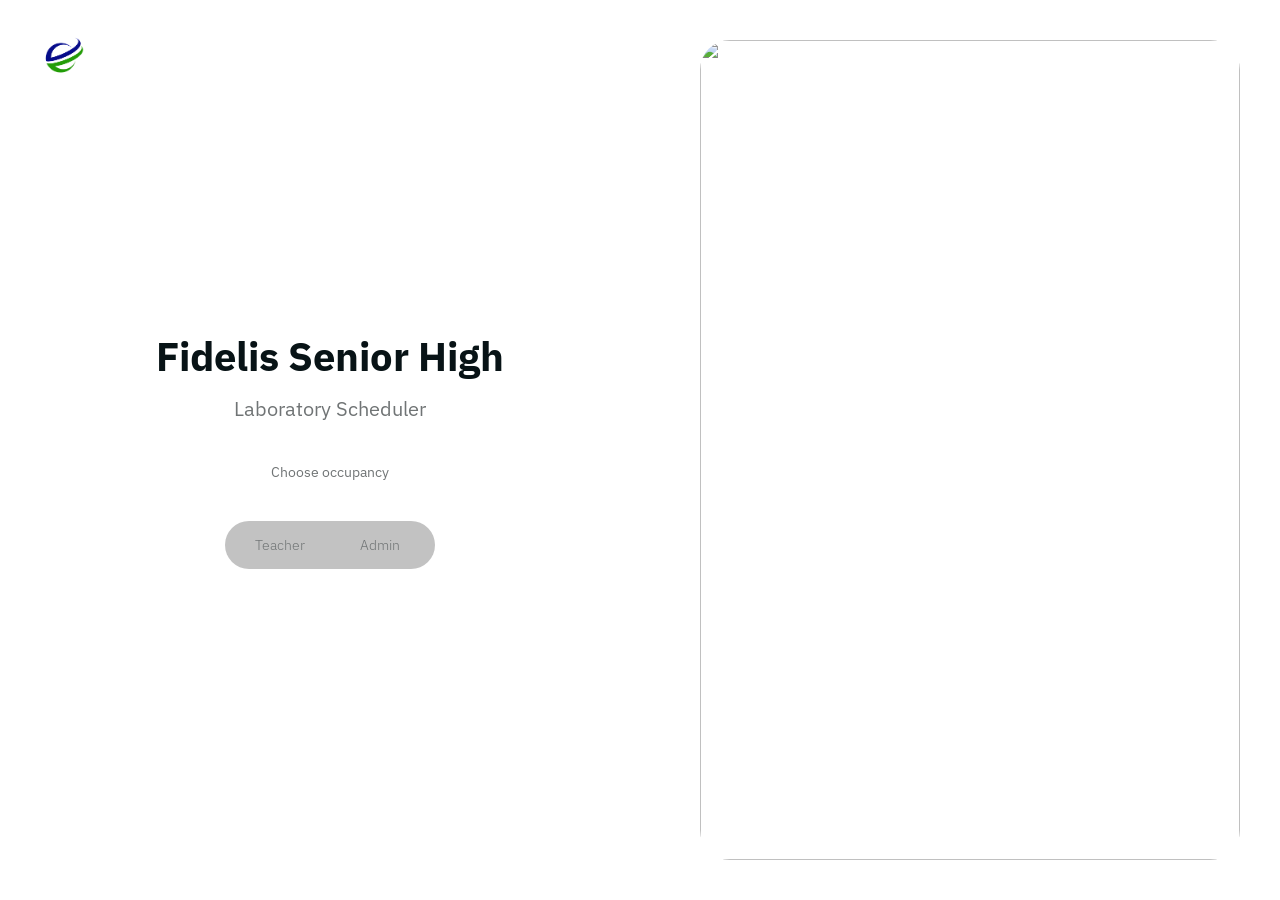
==== app/index.html @ 253de5e6 "Again" ====
<!DOCTYPE html>
<html>
    <head>
        <title>FSH Lab Scheduler</title>
        <meta charset="utf-8">
        <meta name="viewport" content="width=device-width, initial-scale=1.0">
        <link rel="stylesheet" href="style.css">
        <link rel="stylesheet" href="google-auth.css">
        <meta name="description" content="">
        <link rel="preconnect" href="https://fonts.googleapis.com">
        <link rel="preconnect" href="https://fonts.gstatic.com" crossorigin>
        <link href="https://fonts.googleapis.com/css2?family=IBM+Plex+Sans:ital,wght@0,100..700;1,100..700&family=Montserrat:ital,wght@0,100..900;1,100..900&display=swap" rel="stylesheet">
        <link rel="stylesheet" href="https://cdnjs.cloudflare.com/ajax/libs/font-awesome/6.5.1/css/all.min.css">
        <script src="https://accounts.google.com/gsi/client" async defer></script>
        <!-- Redirect to dashboard if already logged in -->
        <script>
            (function () {
                const token = localStorage.getItem('fsh_token');
                const email = localStorage.getItem('fsh_user_email');
                const loginTime = parseInt(localStorage.getItem('fsh_login_time') || '0', 10);
                const SESSION_DURATION_MS = 60 * 60 * 1000; // 1 hour
                const expired = !loginTime || (Date.now() - loginTime) > SESSION_DURATION_MS;

                if (token && email && !expired) {
                    window.location.replace('dashboard.html');
                } else if (token && expired) {
                    // Clean up stale session so login page starts fresh
                    localStorage.removeItem('fsh_token');
                    localStorage.removeItem('fsh_user_email');
                    localStorage.removeItem('fsh_user_role');
                    localStorage.removeItem('fsh_login_time');
                }
            })();
        </script>
    </head>
    <body>
        <nav>
            <img src="../public/fsh_logo_colored.png">
        </nav>

        <div class="main-container">
            <div class="content">
                <h1>Fidelis Senior High</h1>
                <h2>Laboratory Scheduler</h2>

                <!-- Role Selection View -->
                <div id="selection-view">
                    <p>Choose occupancy</p>
                    <div class="toggle">
                        <button onclick="handleSelection(this)">Teacher</button>
                        <button onclick="handleSelection(this)">Admin</button>
                    </div>
                </div>

                <!-- Login View -->
                <div id="login-view">
                    <h2 class="login-subtext">Sign in to continue</h2>

                    <div id="buttonDiv-login"></div>

                    <div class="divider">or</div>

                    <input type="email" id="login-email" class="login-input" placeholder="Email">
                    <div class="password-container">
                        <input type="password" id="login-password" class="login-input" placeholder="Password">
                        <i class="far fa-eye password-toggle" onclick="togglePassword('login-password', this)"></i>
                    </div>

                    <a href="#" class="forgot-password-link" onclick="showForgotPassword(); return false;">Forgot password?</a>

                    <button class="enter-btn" onclick="handleLogin()">Continue</button>

                    <p style="font-size: 14px; color: #707475;">
                        Don't have an account? 
                        <a href="#" onclick="showSignup(); return false;" style="color: #081316; font-weight: 500; text-decoration: none;">Sign up</a>
                    </p>

                    <div class="back-navigation">
                        <button class="back-btn" onclick="goBack()">
                            <i class="fas fa-arrow-left"></i>
                            <span>Back</span>
                        </button>
                    </div>
                </div>

                <!-- Signup View - Email Step -->
                <div id="signup-view">
                    <h2 class="login-subtext">Create your account</h2>

                    <div id="buttonDiv-signup"></div>

                    <div class="divider">or</div>

                    <input type="email" id="signup-email" class="login-input" placeholder="Enter your email">

                    <button class="enter-btn" onclick="confirmEmail()">Continue</button>

                    <p style="font-size: 14px; color: #707475;">
                        Already have an account? 
                        <a href="#" onclick="showLoginFromSignup(); return false;" style="color: #081316; font-weight: 500; text-decoration: none;">Sign in</a>
                    </p>

                    <div class="back-navigation">
                        <button class="back-btn" onclick="goBack()">
                            <i class="fas fa-arrow-left"></i>
                            <span>Back</span>
                        </button>
                    </div>
                </div>

                <!-- Signup View - Password Step -->
                <div id="signup-password-view">
                    <h2 class="login-subtext">Create a password</h2>
                    <p style="font-size: 14px; color: #707475; margin-bottom: 20px;" id="signup-email-display"></p>

                    <div class="password-container">
                        <input type="password" id="signup-password" class="login-input" placeholder="Create password">
                        <i class="far fa-eye password-toggle" onclick="togglePassword('signup-password', this)"></i>
                    </div>

                    <div class="password-container">
                        <input type="password" id="signup-confirm-password" class="login-input" placeholder="Confirm password">
                        <i class="far fa-eye password-toggle" onclick="togglePassword('signup-confirm-password', this)"></i>
                    </div>

                    <button class="enter-btn" onclick="handleSignup()">Create Account</button>

                    <div class="back-navigation">
                        <button class="back-btn" onclick="backToEmailStep()">
                            <i class="fas fa-arrow-left"></i>
                            <span>Back</span>
                        </button>
                    </div>
                </div>

                <!-- Forgot Password View - Email Step -->
                <div id="forgot-password-view">
                    <h2 class="login-subtext">Reset your password</h2>
                    <p style="font-size: 14px; color: #707475; margin-bottom: 20px;">
                        Enter your email to receive a verification code
                    </p>

                    <input type="email" id="forgot-email" class="login-input" placeholder="Enter your email">

                    <button class="enter-btn" onclick="sendOTP()">Send Code</button>

                    <div class="back-navigation">
                        <button class="back-btn" onclick="backToLogin()">
                            <i class="fas fa-arrow-left"></i>
                            <span>Back to Login</span>
                        </button>
                    </div>
                </div>

                <!-- OTP Verification View -->
                <div id="otp-view">
                    <h2 class="login-subtext">Enter verification code</h2>
                    <p style="font-size: 14px; color: #707475; margin-bottom: 20px;" id="otp-email-display"></p>

                    <p id="otp-sent-message" style="display: none; font-size: 14px; color: #22c55e; margin-bottom: 15px; text-align: center;">
                        <i class="fas fa-check-circle"></i> Verification code sent to your email!
                    </p>

                    <input type="text" id="otp-code" class="login-input" placeholder="Enter 6-digit code" maxlength="6">

                    <button class="enter-btn" onclick="verifyOTP()">Verify Code</button>

                    <p style="font-size: 14px; color: #707475; margin-top: 15px;">
                        Didn't receive code? 
                        <a href="#" onclick="resendOTP(); return false;" style="color: #081316; font-weight: 500; text-decoration: none;">Resend</a>
                    </p>

                    <div class="back-navigation">
                        <button class="back-btn" onclick="backToForgotPassword()">
                            <i class="fas fa-arrow-left"></i>
                            <span>Back</span>
                        </button>
                    </div>
                </div>

                <!-- Reset Password View -->
                <div id="reset-password-view">
                    <h2 class="login-subtext">Create new password</h2>
                    <p style="font-size: 14px; color: #707475; margin-bottom: 20px;" id="reset-email-display"></p>

                    <div class="password-container">
                        <input type="password" id="reset-password" class="login-input" placeholder="New password">
                        <i class="far fa-eye password-toggle" onclick="togglePassword('reset-password', this)"></i>
                    </div>

                    <div class="password-container">
                        <input type="password" id="reset-confirm-password" class="login-input" placeholder="Confirm new password">
                        <i class="far fa-eye password-toggle" onclick="togglePassword('reset-confirm-password', this)"></i>
                    </div>

                    <button class="enter-btn" onclick="resetPassword()">Reset Password</button>

                    <div class="back-navigation">
                        <button class="back-btn" onclick="backToLogin()">
                            <i class="fas fa-arrow-left"></i>
                            <span>Cancel</span>
                        </button>
                    </div>
                </div>
            </div>

            <div class="image-container">
                <img src="../public/nsc_bldg.png">
            </div>
        </div>
        
        <script src="auth.js"></script>
        <script src="ui.js"></script>
        <script src="google-auth.js"></script>
        <script>
            // Initialize dark mode on login page
            document.addEventListener('DOMContentLoaded', () => {
                const savedTheme = localStorage.getItem('fsh_theme') || 'light';
                document.documentElement.setAttribute('data-theme', savedTheme);
            });
        </script>
    </body>
</html>
---- app/style.css ----
/* Hide scrollbar for Chrome, Safari and Opera */
::-webkit-scrollbar {
    display: none;
}

/* Hide scrollbar for Firefox, IE and Edge */
html, body {
    -ms-overflow-style: none;  /* IE and Edge */
    scrollbar-width: none;  /* Firefox */
}

/* ============================================================================
   DARK MODE CSS VARIABLES
   ============================================================================ */
:root {
    --bg-color: #ffffff;
    --text-color: #081316;
    --secondary-text: #707475;
    --nav-bg: #ffffff;
    --card-bg: #ffffff;
    --input-bg: #ffffff;
    --input-border: #081316;
    --button-bg: #081316;
    --button-text: #ffffff;
    --hover-bg: #f0f0f0;
    --shadow: rgba(0, 0, 0, 0.05);
    --shadow-hover: rgba(0, 0, 0, 0.12);
    --border-color: #e0e0e0;
}

[data-theme="dark"] {
    --bg-color: #1a1a1a;
    --text-color: #ffffff;
    --secondary-text: #b0b0b0;
    --nav-bg: #2a2a2a;
    --card-bg: #2a2a2a;
    --input-bg: #333333;
    --input-border: #555555;
    --button-bg: #ffffff;
    --button-text: #081316;
    --hover-bg: #3a3a3a;
    --shadow: rgba(0, 0, 0, 0.3);
    --shadow-hover: rgba(0, 0, 0, 0.5);
    --border-color: #444444;
}

*{
    margin: 0;
    padding: 0;
    box-sizing: border-box;
    font-family: "IBM Plex Sans", sans-serif;
}

body {
    background-color: var(--bg-color);
    color: var(--text-color);
    transition: background-color 0.3s ease, color 0.3s ease;
}

.hidden {
    display: none !important;
}

/* ============================================================================
   NAVIGATION BAR
   ============================================================================ */

nav {
    position: absolute;
    top: 0;
    left: 0;
    width: 100%;
    z-index: 10;
    align-items: center;
    gap: 10px;
    display: flex;
    padding: 30px 3%;
}

nav img[src*="fsh_logo"] {
    width: 50px;
    height: 50px;
    content: url('../public/fsh_logo_colored.png');
}

/* ============================================================================
   MAIN CONTAINER - SPLIT SCREEN LAYOUT
   ============================================================================ */

.main-container {
    display: flex; 
    flex-direction: row; 
    width: 100%;
    min-height: 100vh;
    align-items: center;
}

/* ============================================================================
   LEFT SECTION - CONTENT AREA
   ============================================================================ */

.content {
    flex: 1;
    width: 100%;
    display: flex;
    flex-direction: column;
    align-items: center;
    justify-content: center;
    text-align: center;
    padding: 60px 60px;
    min-height: 100vh;
}

.content h1 {
    font-size: clamp(2rem, 4vw, 2.5rem);
    margin-bottom: 15px;
    line-height: 1.2;
}

.content h2 {
    color: var(--secondary-text);
    font-weight: 400;
    font-size: clamp(1rem, 2vw, 1.25rem);
    margin-bottom: 40px;
}

.content p{
    font-size: clamp(0.875rem, 1.5vw, 0.9rem);
    color: var(--secondary-text);
    margin-bottom: 10px;
}

/* ============================================================================
   RIGHT SECTION - IMAGE CONTAINER
   ============================================================================ */

.image-container {
    flex: 1; 
    height: 100vh;
    padding: 40px; 
}

.image-container img {
    width: 100%;
    height: 100%;
    object-fit: cover; 
    border-radius: 30px; 
}

/* ============================================================================
   ROLE SELECTION VIEW
   ============================================================================ */

#selection-view {
    display: flex;
    flex-direction: column;
    align-items: center;
    width: 100%;
    gap: 20px;
}

/* ============================================================================
   TOGGLE BUTTONS
   ============================================================================ */

.toggle {
    display: inline-flex;
    background: #9999; 
    border-radius: 30px;
    padding: 5px;
    margin-top: 10px;
    isolation: isolate;
}

.toggle button {
    min-width: 100px;
    padding: 10px 25px;
    font-size: clamp(13px, 1.5vw, 14px);
    font-weight: 300;
    background: transparent;
    border: none;
    cursor: pointer;
    border-radius: 25px;
    color: var(--secondary-text);
    transition: all 0.3s ease; 
}

.toggle button:hover {
    background-color: var(--button-bg);
    color: var(--button-text);
    font-weight: 300;
    transform: translateY(-1px);
}

.toggle button:active {
    transform: scale(0.98);
}

/* ============================================================================
   VIEW CONTAINERS
   ============================================================================ */

#login-view,
#signup-view,
#signup-password-view,
#forgot-password-view,
#otp-view,
#reset-password-view {
    display: none; 
    flex-direction: column;
    align-items: center;
    width: 100%;
    max-width: 320px;
}

/* ============================================================================
   PASSWORD FIELD WITH TOGGLE ICON
   ============================================================================ */

.password-container {
    position: relative;
    width: 100%;
}

.password-container .login-input {
    width: 100%;
    padding-right: 45px;
}

.password-toggle {
    position: absolute;
    right: 20px;
    top: 50%;
    transform: translateY(-50%);
    margin-top: -6px;
    cursor: pointer;
    color: var(--secondary-text);
    font-size: 16px;
    transition: color 0.3s ease;
    user-select: none;
    display: none;
}

.password-toggle:hover {
    color: var(--text-color);
}

/* ============================================================================
   FORGOT PASSWORD LINK
   ============================================================================ */

.forgot-password-link {
    align-self: flex-end;
    font-size: 14px;
    color: var(--text-color);
    font-weight: 500;
    text-decoration: none;
    margin-bottom: 15px;
    margin-top: -5px;
    transition: color 0.3s ease;
}

.forgot-password-link:hover {
    color: var(--secondary-text);
}

/* ============================================================================
   HEADINGS AND TEXT
   ============================================================================ */

.login-subtext {
    text-align: center; 
    line-height: 1.2;
    font-size: clamp(1rem, 2vw, 1.1rem);
    font-weight: 400;
    margin-bottom: 10px;
    margin-top: -5px;
    color: var(--secondary-text);
}

/* ============================================================================
   BUTTONS
   ============================================================================ */

.google-btn {
    width: 100%;
    padding: 12px 24px;
    background-color: var(--button-bg);
    color: var(--button-text);
    border: 1px solid transparent; 
    border-radius: 50px;
    display: flex;
    justify-content: center;
    align-items: center;
    gap: 12px;
    cursor: pointer;
    font-size: 14px;
    font-weight: 500;
    margin-top: 5px;
    transition: all 0.3s ease;
}

.google-btn:hover {
    background-color: var(--bg-color);
    color: var(--text-color);
    border: 1px solid var(--text-color); 
    transform: translateY(-1px);
}

.google-btn img {
    width: 18px;
    height: 18px;
    object-fit: contain;
}

.enter-btn {
    width: 100%;
    padding: 12px;
    margin-bottom: 15px;
    background: var(--button-bg);
    color: var(--button-text);
    border: 1px solid transparent; 
    border-radius: 50px;
    cursor: pointer;
    font-size: 14px;
    transition: all 0.3s ease;
}

.enter-btn:hover {
    background-color: var(--bg-color);
    color: var(--text-color);
    border: 1px solid var(--text-color); 
    transform: translateY(-1px);
}

.back-btn {
    background: var(--button-bg);
    border: 1px solid transparent; 
    cursor: pointer;
    padding: 10px 20px;
    border-radius: 50px; 
    color: var(--button-text);
    font-size: 14px;
    display: flex;
    align-items: center;
    gap: 8px;
    transition: all 0.3s ease;
}

.back-btn:hover {
    color: var(--text-color);
    background-color: var(--bg-color);
    border: 1px solid var(--text-color);
    transform: translateY(-1px);
}

/* ============================================================================
   DARK MODE OVERRIDES FOR LOGIN/SIGNUP LINKS
   ============================================================================ */

/* Sign up / Sign in links in dark mode */
[data-theme="dark"] .content p a {
    color: #ffffff !important;
}

[data-theme="dark"] .content p a:hover {
    opacity: 0.8;
}

/* Dark mode glow for index page nav logo */
[data-theme="dark"] nav img[src*="fsh_logo"] {
    filter: drop-shadow(0 0 10px rgba(255, 255, 255, 0.5));
}

/* Google Sign-In Button styles are handled in google-auth.css */

/* ============================================================================
   BACK NAVIGATION
   ============================================================================ */

.back-navigation {
    margin-top: 25px; 
    width: 100%;
    display: flex;
    justify-content: center; 
}

/* ============================================================================
   DIVIDER
   ============================================================================ */

.divider {
    margin: 10px 0;
    color: var(--secondary-text); 
    font-size: 12px;
    display: flex;
    align-items: center;
    width: 100%;
}

.divider::before, .divider::after {
    content: "";
    flex: 1;
    height: 1px;
    background: var(--secondary-text);
    margin: 0 10px;
}

/* ============================================================================
   INPUT FIELDS
   ============================================================================ */

.login-input {
    width: 100%;
    padding: 12px 20px;
    border: 1px solid var(--input-border);
    border-radius: 50px;
    margin-bottom: 12px;
    outline: none;
    font-size: 14px;
    background-color: var(--input-bg);
    color: var(--text-color);
}

.input-error {
    border: 2px solid #ff4d4d !important;
    background-color: #fff0f0;
    animation: shake 0.4s ease-in-out;
}

/* ============================================================================
   DASHBOARD CONTAINER
   ============================================================================ */

.dashboard-container {
    position: relative;
    width: 100%;
    min-height: 100vh;
    background-color: var(--bg-color);
    padding-top: 110px;
}

/* ============================================================================
   DASHBOARD NAVIGATION
   ============================================================================ */

.dash-nav {
    background-color: var(--nav-bg); 
    position: fixed;
    top: 0;
    left: 0;
    width: 100%;
    z-index: 1000;
    display: flex;
    align-items: center; 
    padding: 30px 5%;
    box-shadow: 0 2px 10px var(--shadow); 
}

.dash-nav nav {
    position: static;
    width: 100%;
    display: flex;
    justify-content: space-between;
    align-items: center;
    padding: 0;
}

.dash-nav img {
    width: 50px;
    height: 50px;
    object-fit: contain;
}

#user-display {
    font-size: clamp(14px, 2vw, 18px);
    font-weight: 500;
}

/* ============================================================================
   MAIN CONTENT AREA
   ============================================================================ */

.main-content {
    max-width: 1400px;
    margin: 0 auto;
    padding: 40px 5%;
}

/* Add extra left padding on desktop to account for hamburger menu */
@media (min-width: 769px) {
    .main-content {
        padding-left: calc(60px + 44px + 20px); /* hamburger position + width + gap */
        padding-right: calc(60px + 50px + 20px); /* mail button position + width + gap */
    }
}

.main-content header {
    margin-bottom: 30px;
}

.main-content h1 {
    font-size: clamp(2rem, 4vw, 2.5rem);
    font-weight: 700;
    color: var(--text-color);
    padding-left: 0;
    transition: padding-left 0.3s ease;
}

@media (max-width: 768px) {
    .main-content h1 {
        padding-left: 0; /* Remove padding on mobile */
    }
}

/* ============================================================================
   LAB GRID
   ============================================================================ */

.lab-grid {
    display: grid;
    grid-template-columns: repeat(auto-fit, minmax(300px, 1fr));
    gap: 30px;
}

.lab-card {
    border-radius: 30px;
    overflow: hidden;
    cursor: pointer;
    transition: transform 0.3s ease, box-shadow 0.3s ease;
    background: var(--card-bg);
}

.lab-card:hover {
    transform: translateY(-8px);
    box-shadow: 0 10px 20px var(--shadow-hover);
}

.lab-image {
    height: 200px;
    width: 100%;
    background-color: var(--hover-bg);
    display: block;
    object-fit: cover;
}

.lab-info {
    padding: 25px;
}

.lab-info span {
    font-size: 12px;
    text-transform: uppercase;
    letter-spacing: 1px;
    color: var(--secondary-text);
}

.lab-info h3 {
    font-size: clamp(1.1rem, 2vw, 1.25rem);
    margin-top: 8px;
    color: var(--text-color);
}

/* ============================================================================
   LABORATORY PAGE STYLES
   ============================================================================ */

/* ============================================================================
   LABORATORY HEADER WITH RIGHT-ALIGNED BUTTON
   ============================================================================ */

.lab-header {
    background: linear-gradient(135deg, #081316 0%, #2a3a3f 100%);
    color: white;
    padding: 40px 5%;
    margin-bottom: 40px;
}

/* Add extra left padding on desktop to account for hamburger menu */
@media (min-width: 769px) {
    .lab-header {
        padding-left: calc(60px + 44px + 20px); /* hamburger position + width + gap */
    }
}

.lab-header-content {
    display: flex;
    justify-content: space-between;
    align-items: center;
    gap: 20px;
    max-width: 1400px;
    margin: 0 auto;
}

.lab-header-left {
    flex: 1;
}

.lab-header-left h1 {
    font-size: clamp(1.75rem, 4vw, 2.5rem);
    margin-bottom: 10px;
    color: white;
}

.lab-header-left p {
    font-size: clamp(0.9rem, 2vw, 1.1rem);
    color: rgba(255, 255, 255, 0.9);
    margin: 0;
}

.lab-header-right {
    flex-shrink: 0;
}

.lab-header-right .back-btn {
    background: white;
    color: #081316;
    border: 2px solid white;
    padding: 12px 24px;
    border-radius: 50px;
    cursor: pointer;
    font-size: 14px;
    font-weight: 500;
    display: flex;
    align-items: center;
    gap: 8px;
    transition: all 0.3s ease;
    white-space: nowrap;
}

.lab-header-right .back-btn:hover {
    background: transparent;
    color: white;
    transform: translateY(-2px);
    box-shadow: 0 4px 12px rgba(0, 0, 0, 0.2);
}

.lab-header-right .back-btn i {
    font-size: 14px;
}

.calendar-container {
    background: var(--card-bg);
    border-radius: 20px;
    padding: 30px;
    box-shadow: 0 4px 20px var(--shadow);
    margin-bottom: 30px;
}

.calendar-header {
    display: flex;
    justify-content: space-between;
    align-items: center;
    margin-bottom: 30px;
    flex-wrap: wrap;
    gap: 15px;
}

.calendar-header h2 {
    font-size: clamp(1.25rem, 3vw, 1.5rem);
    color: var(--text-color);
}

.calendar-controls {
    display: flex;
    gap: 20px;
    align-items: center;
    flex-wrap: wrap;
}

.view-toggle {
    display: flex;
    gap: 5px;
    background: var(--hover-bg);
    padding: 5px;
    border-radius: 10px;
}

.view-btn {
    background: transparent;
    color: var(--text-color);
    border: none;
    padding: 10px 12px;
    border-radius: 8px;
    cursor: pointer;
    transition: all 0.3s ease;
    font-size: 16px;
    display: flex;
    align-items: center;
    justify-content: center;
}

.view-btn:hover {
    background: var(--card-bg);
}

.view-btn.active {
    background: var(--button-bg);
    color: var(--button-text);
}

.view-btn i {
    font-size: 16px;
}

.calendar-nav {
    display: flex;
    gap: 10px;
    align-items: center;
}

.calendar-nav button {
    background: var(--button-bg);
    color: var(--button-text);
    border: none;
    padding: 10px 15px;
    border-radius: 10px;
    cursor: pointer;
    transition: all 0.3s ease;
    font-size: 14px;
}

.calendar-nav button:hover {
    opacity: 0.8;
    transform: translateY(-2px);
}

.calendar-nav span {
    font-weight: 600;
    min-width: 150px;
    text-align: center;
    font-size: clamp(14px, 2vw, 16px);
    color: var(--text-color);
}

.calendar-grid {
    display: grid;
    grid-template-columns: repeat(7, 1fr);
    gap: 10px;
}

.calendar-day-header {
    text-align: center;
    font-weight: 600;
    padding: 10px;
    color: var(--secondary-text);
    font-size: clamp(12px, 1.5vw, 14px);
}

.calendar-day {
    aspect-ratio: 1;
    display: flex;
    align-items: center;
    justify-content: center;
    border-radius: 10px;
    cursor: pointer;
    transition: all 0.3s ease;
    position: relative;
    font-size: clamp(12px, 1.5vw, 14px);
    border: 2px solid transparent;
    color: var(--text-color);
}

.calendar-day:not(.empty):not(.past):hover {
    background: var(--hover-bg);
    transform: scale(1.05);
}

/* Allow past dates to be hoverable when they have a pointer cursor (admin view) */
.calendar-day.past[style*="cursor: pointer"]:hover {
    background: var(--hover-bg);
    transform: scale(1.05);
}

.calendar-day.empty {
    cursor: default;
}

.calendar-day.past {
    color: #ccc;
    cursor: not-allowed;
}

.calendar-day.today {
    border: 2px solid var(--text-color);
    font-weight: bold;
}

.calendar-day.has-reservation {
    background: #fff0f0;
    color: #ff4d4d;
    font-weight: 600;
}

.calendar-day.has-reservation::after {
    content: '';
    position: absolute;
    bottom: 5px;
    width: 4px;
    height: 4px;
    background: #ff4d4d;
    border-radius: 50%;
}

.calendar-day.selected {
    background: #081316;
    color: white;
}

/* Daily View Styles */
.calendar-day.daily-view {
    aspect-ratio: auto;
    min-height: 200px;
    flex-direction: column;
    padding: 20px;
    background: var(--card-bg);
    border: 2px solid var(--border-color);
}

.daily-date {
    display: flex;
    flex-direction: column;
    align-items: center;
    gap: 10px;
}

.daily-day-name {
    font-size: clamp(14px, 2vw, 16px);
    font-weight: 500;
    color: var(--secondary-text);
    text-transform: uppercase;
    letter-spacing: 1px;
}

.daily-day-number {
    font-size: clamp(48px, 10vw, 72px);
    font-weight: 700;
    color: var(--text-color);
    line-height: 1;
}

.daily-month-year {
    font-size: clamp(14px, 2vw, 16px);
    color: var(--secondary-text);
}

.calendar-day.daily-view.selected {
    border-color: #081316;
    background: var(--card-bg);
}

.calendar-day.daily-view.selected .daily-day-number {
    color: #081316;
}

[data-theme="dark"] .calendar-day.daily-view.selected {
    border-color: #ffffff;
}

[data-theme="dark"] .calendar-day.daily-view.selected .daily-day-number {
    color: #ffffff;
}

/* ============================================================================
   TIME SLOT SELECTION
   ============================================================================ */

.time-slots-container {
    background: var(--card-bg);
    border-radius: 20px;
    padding: 30px;
    box-shadow: 0 4px 20px var(--shadow);
    margin-bottom: 30px;
}

.time-slots-container h3 {
    font-size: clamp(1.1rem, 2.5vw, 1.25rem);
    margin-bottom: 20px;
    color: var(--text-color);
}

.time-slots-grid {
    display: grid;
    grid-template-columns: repeat(auto-fill, minmax(140px, 1fr));
    gap: 15px;
}

.time-slot {
    padding: 15px;
    border: 2px solid var(--border-color);
    border-radius: 10px;
    text-align: center;
    cursor: pointer;
    transition: all 0.3s ease;
    font-size: clamp(13px, 1.5vw, 14px);
    background: var(--card-bg);
    color: var(--text-color);
}

.time-slot:hover:not(.disabled) {
    border-color: var(--text-color);
    transform: translateY(-2px);
}

.time-slot.selected {
    background: var(--button-bg);
    color: var(--button-text);
    border-color: var(--button-bg);
}

.time-slot.disabled {
    background: var(--hover-bg);
    color: var(--secondary-text);
    cursor: not-allowed;
    opacity: 0.6;
}

/* ============================================================================
   RESERVATION FORM
   ============================================================================ */

.reservation-form {
    background: var(--card-bg);
    border-radius: 20px;
    padding: 30px;
    box-shadow: 0 4px 20px var(--shadow);
}

.reservation-form h3 {
    font-size: clamp(1.1rem, 2.5vw, 1.25rem);
    margin-bottom: 20px;
    color: var(--text-color);
}

#selected-info {
    padding: 15px;
    background: var(--hover-bg);
    border-radius: 10px;
    margin-bottom: 20px;
    color: var(--text-color);
}

#selected-info p {
    color: var(--secondary-text);
    margin: 0;
}

.form-group {
    margin-bottom: 20px;
}

.form-group label {
    display: block;
    margin-bottom: 8px;
    font-weight: 500;
    color: var(--text-color);
    font-size: clamp(13px, 1.5vw, 14px);
}

.form-group input,
.form-group textarea,
.form-group select {
    width: 100%;
    padding: 12px 15px;
    border: 1px solid var(--border-color);
    border-radius: 10px;
    font-size: 14px;
    transition: border-color 0.3s ease;
    background-color: var(--input-bg);
    color: var(--text-color);
}

.form-group input:focus,
.form-group textarea:focus,
.form-group select:focus {
    outline: none;
    border-color: var(--text-color);
}

.form-group textarea {
    resize: vertical;
    min-height: 100px;
}

.submit-reservation-btn {
    width: 100%;
    padding: 15px;
    background: #081316;
    color: white;
    border: none;
    border-radius: 10px;
    font-size: 16px;
    font-weight: 600;
    cursor: pointer;
    transition: all 0.3s ease;
}

.submit-reservation-btn:hover {
    background: #2a3a3f;
    transform: translateY(-2px);
}

.submit-reservation-btn:disabled {
    background: #ccc;
    cursor: not-allowed;
    transform: none;
}

/* ============================================================================
   ADMIN PANEL
   ============================================================================ */

.admin-panel {
    background: var(--card-bg);
    border-radius: 20px;
    padding: 30px;
    box-shadow: 0 4px 20px var(--shadow);
}

.admin-panel h3 {
    font-size: clamp(1.1rem, 2.5vw, 1.25rem);
    margin-bottom: 20px;
    color: var(--text-color);
}

.reservations-list {
    display: flex;
    flex-direction: column;
    gap: 15px;
}

.reservation-item {
    background: #f9f9f9;
    padding: 20px;
    border-radius: 10px;
    border-left: 4px solid #081316;
}

[data-theme="dark"] .reservation-item {
    background: #2a2a2a;
    border-left-color: #ffffff;
    border: 1px solid #444444;
    border-left: 4px solid #ffffff;
}

.reservation-item.pending {
    border-left-color: #ffa500;
}

.reservation-item.approved {
    border-left-color: #4caf50;
}

.reservation-item.declined {
    border-left-color: #ff4d4d;
}

[data-theme="dark"] .reservation-item.pending {
    border-left-color: #ffa500;
}

[data-theme="dark"] .reservation-item.approved {
    border-left-color: #4caf50;
}

[data-theme="dark"] .reservation-item.declined {
    border-left-color: #ff4d4d;
}

.reservation-header {
    display: flex;
    justify-content: space-between;
    align-items: flex-start;
    margin-bottom: 15px;
    flex-wrap: wrap;
    gap: 10px;
}

.reservation-info h4 {
    font-size: clamp(1rem, 2vw, 1.1rem);
    color: var(--text-color);
    margin-bottom: 5px;
}

.reservation-info p {
    font-size: clamp(13px, 1.5vw, 14px);
    color: var(--secondary-text);
    margin: 3px 0;
}

.reservation-status {
    padding: 6px 12px;
    border-radius: 20px;
    font-size: 12px;
    font-weight: 600;
    text-transform: uppercase;
}

.reservation-status.pending {
    background: #fff3e0;
    color: #f57c00;
}

[data-theme="dark"] .reservation-status.pending {
    background: rgba(245, 124, 0, 0.2);
    color: #ffb74d;
}

.reservation-status.approved {
    background: #e8f5e9;
    color: #2e7d32;
}

[data-theme="dark"] .reservation-status.approved {
    background: rgba(76, 175, 80, 0.2);
    color: #81c784;
}

.reservation-status.declined {
    background: #ffebee;
    color: #c62828;
}

[data-theme="dark"] .reservation-status.declined {
    background: rgba(239, 68, 68, 0.2);
    color: #ef5350;
}

.reservation-actions {
    display: flex;
    gap: 10px;
    margin-top: 15px;
    flex-wrap: wrap;
}

.approve-btn,
.decline-btn {
    padding: 8px 16px;
    border: none;
    border-radius: 8px;
    cursor: pointer;
    font-size: 14px;
    font-weight: 500;
    transition: all 0.3s ease;
}

.approve-btn {
    background: #4caf50;
    color: white;
}

.approve-btn:hover {
    background: #45a049;
    transform: translateY(-2px);
}

.decline-btn {
    background: #ff4d4d;
    color: white;
}

.decline-btn:hover {
    background: #e04444;
    transform: translateY(-2px);
}

.empty-state {
    text-align: center;
    padding: 40px;
    color: var(--secondary-text);
}

.empty-state i {
    font-size: 48px;
    margin-bottom: 15px;
    opacity: 0.3;
}

/* ============================================================================
   ANIMATIONS
   ============================================================================ */

.fade-in {
    animation: fadeIn 0.8s ease-in-out forwards;
}

@keyframes fadeIn {
    from {
        opacity: 0;
        transform: translateY(10px);
    }
    to {
        opacity: 1;
        transform: translateY(0);
    }
}

@keyframes shake {
    0%, 100% { transform: translateX(0); }
    25% { transform: translateX(-5px); }
    75% { transform: translateX(5px); }
}

/* ============================================================================
   RESPONSIVE DESIGN
   ============================================================================ */

@media screen and (max-width: 1024px) {
    .calendar-grid {
        gap: 8px;
    }
    
    .time-slots-grid {
        grid-template-columns: repeat(auto-fill, minmax(120px, 1fr));
    }
}

@media screen and (max-width: 768px) {
    .main-container {
        flex-direction: column-reverse;
        height: auto;
        min-height: 100vh;
    }

    .image-container {
        height: 30vh;
        padding: 0;
        width: 100%;
    }

    .image-container img {
        border-radius: 0 0 30px 30px;
    }

    .main-content {
        padding:15px 5% 40px 5%; 
    } 

    .content {
        padding: 40px 20px;
        justify-content: flex-start;
        min-height: auto;
    }

    .lab-grid {
        grid-template-columns: repeat(auto-fit, minmax(280px, 1fr)); 
        gap: 20px;
    }

    nav {
        position: absolute; 
        width: 100%;
        padding: 20px;
        background: linear-gradient(to bottom, var(--nav-bg) 65%, rgba(255, 255, 255, 0) 100%);
        padding-bottom: 60px; 
    }
    
    [data-theme="dark"] nav {
        background: linear-gradient(to bottom, var(--nav-bg) 65%, rgba(26, 26, 26, 0) 100%);
    }

    .dash-nav {
        padding: 20px 5%;
    }

    .dashboard-container {
        padding-top: 140px;
    }

    .calendar-container,
    .time-slots-container,
    .reservation-form,
    .admin-panel {
        padding: 20px;
    }

    .calendar-controls {
        flex-direction: column;
        gap: 15px;
        width: 100%;
    }

    .view-toggle {
        width: 100%;
        justify-content: center;
    }

    .view-btn {
        padding: 10px 15px;
    }

    .calendar-nav {
        width: 100%;
        justify-content: center;
    }

    .view-btn i {
        font-size: 14px;
    }

    .calendar-grid {
        gap: 5px;
    }

    .calendar-day {
        font-size: 12px;
    }

    .calendar-day.daily-view {
        min-height: 150px;
    }

    .daily-day-number {
        font-size: 48px !important;
    }

    .time-slots-grid {
        grid-template-columns: repeat(auto-fill, minmax(100px, 1fr));
        gap: 10px;
    }

    .lab-header {
        padding: 30px 5%;
    }

    .lab-header-content {
        flex-direction: column;
        align-items: flex-start;
        gap: 20px;
    }

    .lab-header-left {
        width: 100%;
    }

    .lab-header-right {
        width: 100%;
    }

    .lab-header-right .back-btn {
        width: 100%;
        justify-content: center;
    }

    .reservation-header {
        flex-direction: column;
    }
}

@media screen and (max-width: 480px) {
    .calendar-nav {
        width: 100%;
        justify-content: center;
    }

    .calendar-nav span {
        font-size: 14px;
    }

    .time-slots-grid {
        grid-template-columns: repeat(2, 1fr);
    }

    #login-view,
    #signup-view,
    #signup-password-view,
    #forgot-password-view,
    #otp-view,
    #reset-password-view {
        max-width: 100%;
        padding: 0 10px;
    }
}
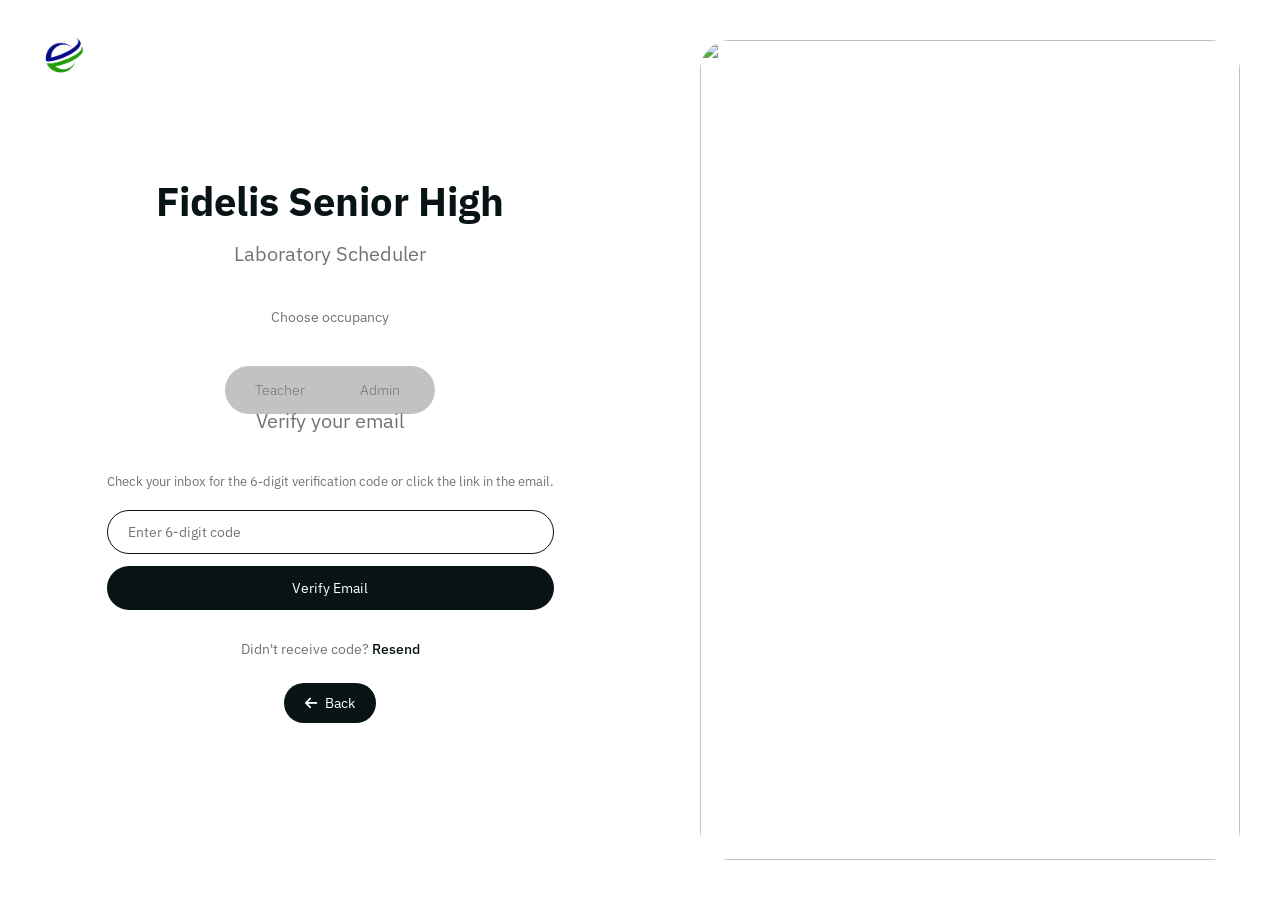
==== commit a52cb901: "asdsadv" ====
--- a/app/index.html
+++ b/app/index.html
@@ -12,25 +12,11 @@
         <link href="https://fonts.googleapis.com/css2?family=IBM+Plex+Sans:ital,wght@0,100..700;1,100..700&family=Montserrat:ital,wght@0,100..900;1,100..900&display=swap" rel="stylesheet">
         <link rel="stylesheet" href="https://cdnjs.cloudflare.com/ajax/libs/font-awesome/6.5.1/css/all.min.css">
         <script src="https://accounts.google.com/gsi/client" async defer></script>
-        <!-- Redirect to dashboard if already logged in -->
         <script>
-            (function () {
-                const token = localStorage.getItem('fsh_token');
-                const email = localStorage.getItem('fsh_user_email');
-                const loginTime = parseInt(localStorage.getItem('fsh_login_time') || '0', 10);
-                const SESSION_DURATION_MS = 60 * 60 * 1000; // 1 hour
-                const expired = !loginTime || (Date.now() - loginTime) > SESSION_DURATION_MS;
-
-                if (token && email && !expired) {
-                    window.location.replace('dashboard.html');
-                } else if (token && expired) {
-                    // Clean up stale session so login page starts fresh
-                    localStorage.removeItem('fsh_token');
-                    localStorage.removeItem('fsh_user_email');
-                    localStorage.removeItem('fsh_user_role');
-                    localStorage.removeItem('fsh_login_time');
-                }
-            })();
+            // Redirect to dashboard if already logged in
+            if (localStorage.getItem('fsh_token')) {
+                window.location.replace('dashboard.html');
+            }
         </script>
     </head>
     <body>
@@ -102,6 +88,33 @@
 
                     <div class="back-navigation">
                         <button class="back-btn" onclick="goBack()">
+                            <i class="fas fa-arrow-left"></i>
+                            <span>Back</span>
+                        </button>
+                    </div>
+                </div>
+
+                <!-- Signup View - Email Verification Step -->
+                <div id="signup-verify-view">
+                    <h2 class="login-subtext">Verify your email</h2>
+                    <p style="font-size: 14px; color: #707475; margin-bottom: 5px;" id="signup-verify-email-display"></p>
+                    <p style="font-size: 13px; color: #707475; margin-bottom: 20px;">Check your inbox for the 6-digit verification code or click the link in the email.</p>
+
+                    <p id="signup-verify-sent-message" style="display: none; font-size: 14px; color: #22c55e; margin-bottom: 15px; text-align: center;">
+                        <i class="fas fa-check-circle"></i> Verification code sent to your email!
+                    </p>
+
+                    <input type="text" id="signup-verify-code" class="login-input" placeholder="Enter 6-digit code" maxlength="6">
+
+                    <button class="enter-btn" onclick="verifySignupCode()">Verify Email</button>
+
+                    <p style="font-size: 14px; color: #707475; margin-top: 15px;">
+                        Didn't receive code?
+                        <a href="#" onclick="resendVerificationCode(); return false;" style="color: #081316; font-weight: 500; text-decoration: none;">Resend</a>
+                    </p>
+
+                    <div class="back-navigation">
+                        <button class="back-btn" onclick="showView('signup-view')">
                             <i class="fas fa-arrow-left"></i>
                             <span>Back</span>
                         </button>
@@ -217,6 +230,21 @@
             document.addEventListener('DOMContentLoaded', () => {
                 const savedTheme = localStorage.getItem('fsh_theme') || 'light';
                 document.documentElement.setAttribute('data-theme', savedTheme);
+
+                // Handle email verify link click (?verify=CODE&email=EMAIL)
+                const params = new URLSearchParams(window.location.search);
+                const verifyCode  = params.get('verify');
+                const verifyEmail = params.get('email');
+                if (verifyCode && verifyEmail) {
+                    confirmedEmail = verifyEmail;
+                    const display = document.getElementById('signup-verify-email-display');
+                    if (display) display.textContent = verifyEmail;
+                    const input = document.getElementById('signup-verify-code');
+                    if (input) input.value = verifyCode;
+                    showView('signup-verify-view');
+                    // Auto-verify after short delay so the view is visible first
+                    setTimeout(verifySignupCode, 500);
+                }
             });
         </script>
     </body>
--- a/app/style.css
+++ b/app/style.css
@@ -444,17 +444,9 @@
    DASHBOARD NAVIGATION
    ============================================================================ */
 
+/* .dash-nav layout is fully controlled by sidebar-nav.css */
 .dash-nav {
-    background-color: var(--nav-bg); 
-    position: fixed;
-    top: 0;
-    left: 0;
-    width: 100%;
-    z-index: 1000;
-    display: flex;
-    align-items: center; 
-    padding: 30px 5%;
-    box-shadow: 0 2px 10px var(--shadow); 
+    background-color: var(--nav-bg);
 }
 
 .dash-nav nav {
@@ -645,6 +637,7 @@
     padding: 30px;
     box-shadow: 0 4px 20px var(--shadow);
     margin-bottom: 30px;
+    overflow: hidden;
 }
 
 .calendar-header {
@@ -1264,14 +1257,23 @@
     }
 
     .dashboard-container {
-        padding-top: 140px;
+        padding-top: 80px;
     }
 
     .calendar-container,
     .time-slots-container,
     .reservation-form,
     .admin-panel {
-        padding: 20px;
+        padding: 15px;
+    }
+
+    .calendar-grid {
+        gap: 3px;
+    }
+
+    .calendar-day-header {
+        padding: 6px 2px;
+        font-size: 11px;
     }
 
     .calendar-controls {
@@ -1296,10 +1298,6 @@
 
     .view-btn i {
         font-size: 14px;
-    }
-
-    .calendar-grid {
-        gap: 5px;
     }
 
     .calendar-day {
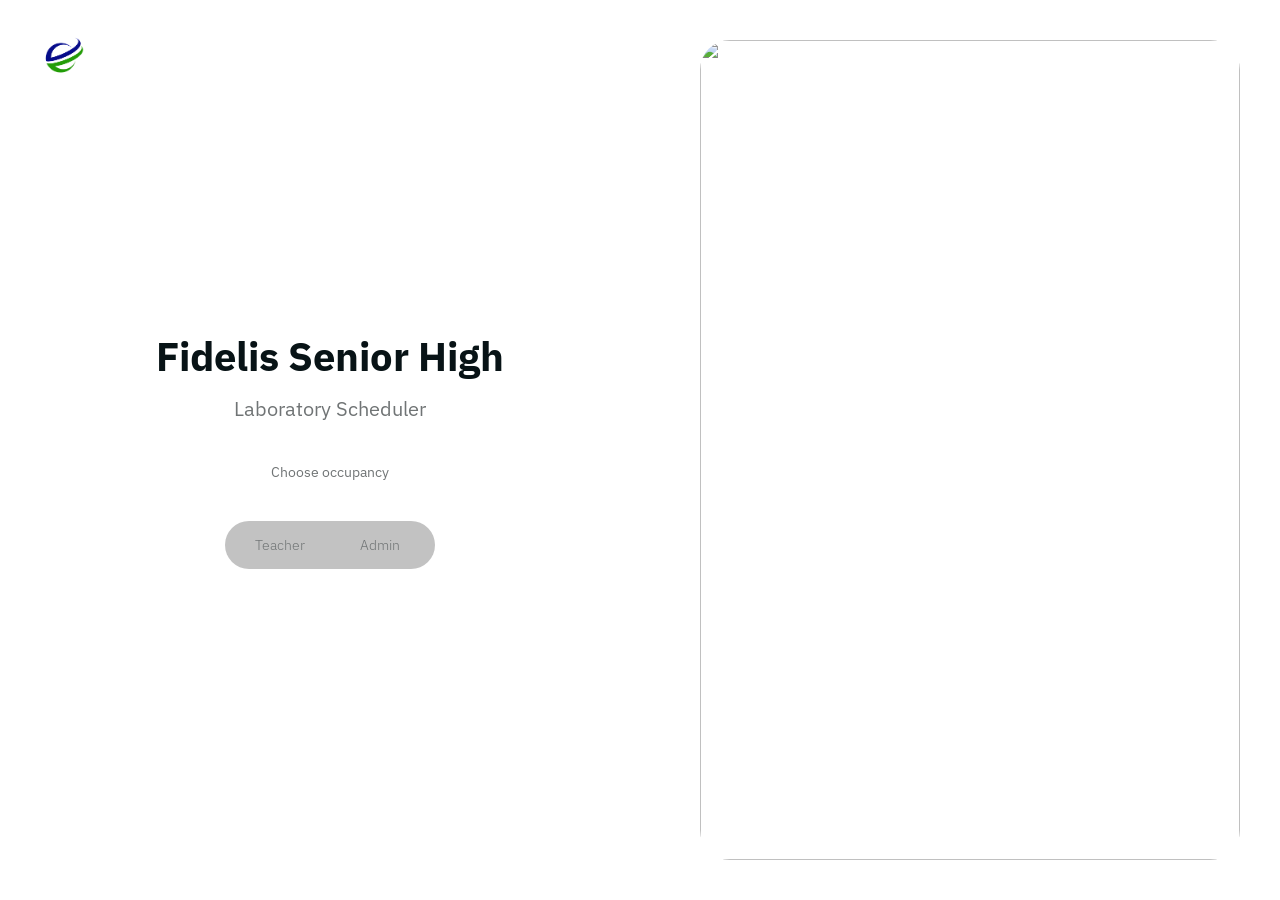
==== commit e8cfc8d6: "asdasdvxczcx" ====
--- a/app/index.html
+++ b/app/index.html
@@ -98,7 +98,7 @@
                 <div id="signup-verify-view">
                     <h2 class="login-subtext">Verify your email</h2>
                     <p style="font-size: 14px; color: #707475; margin-bottom: 5px;" id="signup-verify-email-display"></p>
-                    <p style="font-size: 13px; color: #707475; margin-bottom: 20px;">Check your inbox for the 6-digit verification code or click the link in the email.</p>
+                    <p style="font-size: 13px; color: #707475; margin-bottom: 20px;">If your email is correct, check your inbox for the 6-digit verification code or click the link in the email.</p>
 
                     <p id="signup-verify-sent-message" style="display: none; font-size: 14px; color: #22c55e; margin-bottom: 15px; text-align: center;">
                         <i class="fas fa-check-circle"></i> Verification code sent to your email!
@@ -241,6 +241,8 @@
                     if (display) display.textContent = verifyEmail;
                     const input = document.getElementById('signup-verify-code');
                     if (input) input.value = verifyCode;
+                    // Clear URL params so refreshing doesn't re-trigger this
+                    window.history.replaceState({}, document.title, window.location.pathname);
                     showView('signup-verify-view');
                     // Auto-verify after short delay so the view is visible first
                     setTimeout(verifySignupCode, 500);
--- a/app/style.css
+++ b/app/style.css
@@ -202,6 +202,7 @@
 
 #login-view,
 #signup-view,
+#signup-verify-view,
 #signup-password-view,
 #forgot-password-view,
 #otp-view,
@@ -1361,6 +1362,7 @@
 
     #login-view,
     #signup-view,
+    #signup-verify-view,
     #signup-password-view,
     #forgot-password-view,
     #otp-view,
